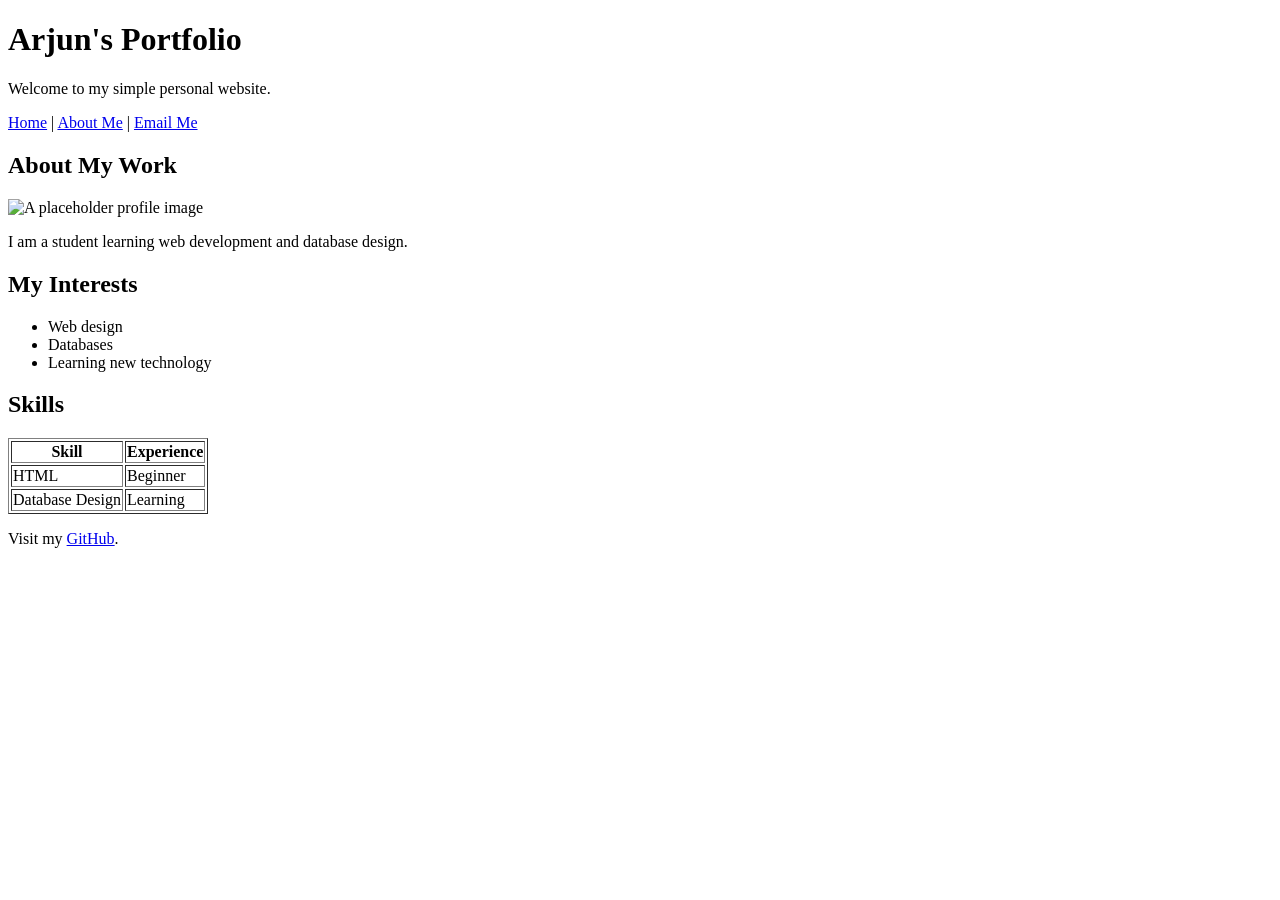
==== FirstPage.html @ 055403a0 "Basic design page" ====
<!DOCTYPE html>
<html lang="en">
<head>
    <meta charset="UTF-8">
    <meta name="viewport" content="width=device-width, initial-scale=1.0">
    <title>Arjun's Portfolio</title>
</head>
<body>
    <header>
        <h1>Arjun's Portfolio</h1>
        <p>Welcome to my simple personal website.</p>

        <nav>
            <a href="FirstPage.html">Home</a> |
            <a href="AboutPage.html">About Me</a> |
            <a href="mailto:arjun@example.com">Email Me</a>
        </nav>
    </header>

    <main>
        <h2>About My Work</h2>
        <img src="https://placehold.co/200x150" alt="A placeholder profile image">
        <p>I am a student learning web development and database design.</p>

        <h2>My Interests</h2>
        <ul>
            <li>Web design</li>
            <li>Databases</li>
            <li>Learning new technology</li>
        </ul>

        <h2>Skills</h2>
        <table border="1">
            <tr>
                <th>Skill</th>
                <th>Experience</th>
            </tr>
            <tr>
                <td>HTML</td>
                <td>Beginner</td>
            </tr>
            <tr>
                <td>Database Design</td>
                <td>Learning</td>
            </tr>
        </table>
    </main>

    <footer>
        <p>Visit my <a href="https://github.com/" target="_blank">GitHub</a>.</p>
    </footer>
</body>
</html>
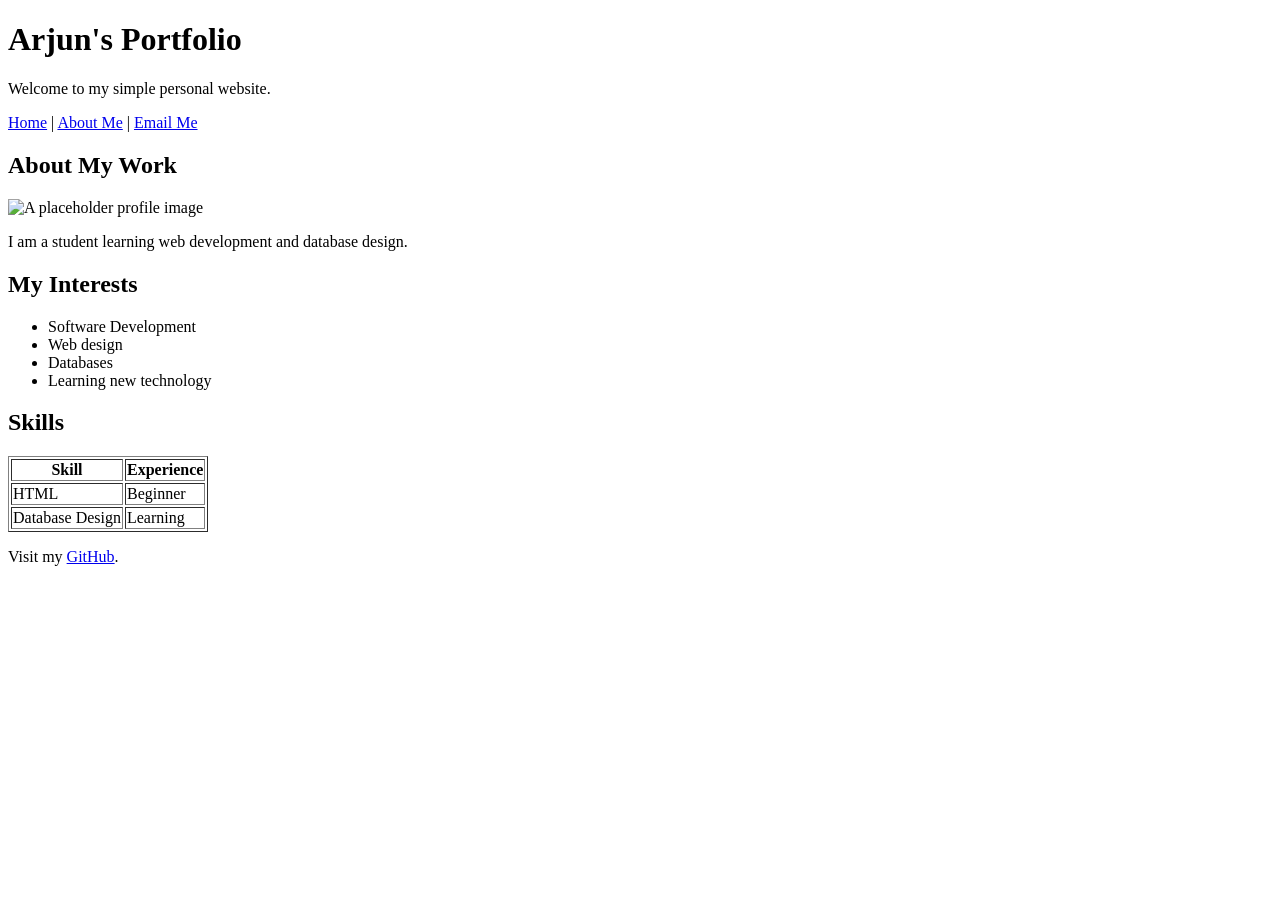
==== commit aaecca97: "update" ====
--- a/FirstPage.html
+++ b/FirstPage.html
@@ -24,6 +24,7 @@
 
         <h2>My Interests</h2>
         <ul>
+            <li>Software Development</li>
             <li>Web design</li>
             <li>Databases</li>
             <li>Learning new technology</li>
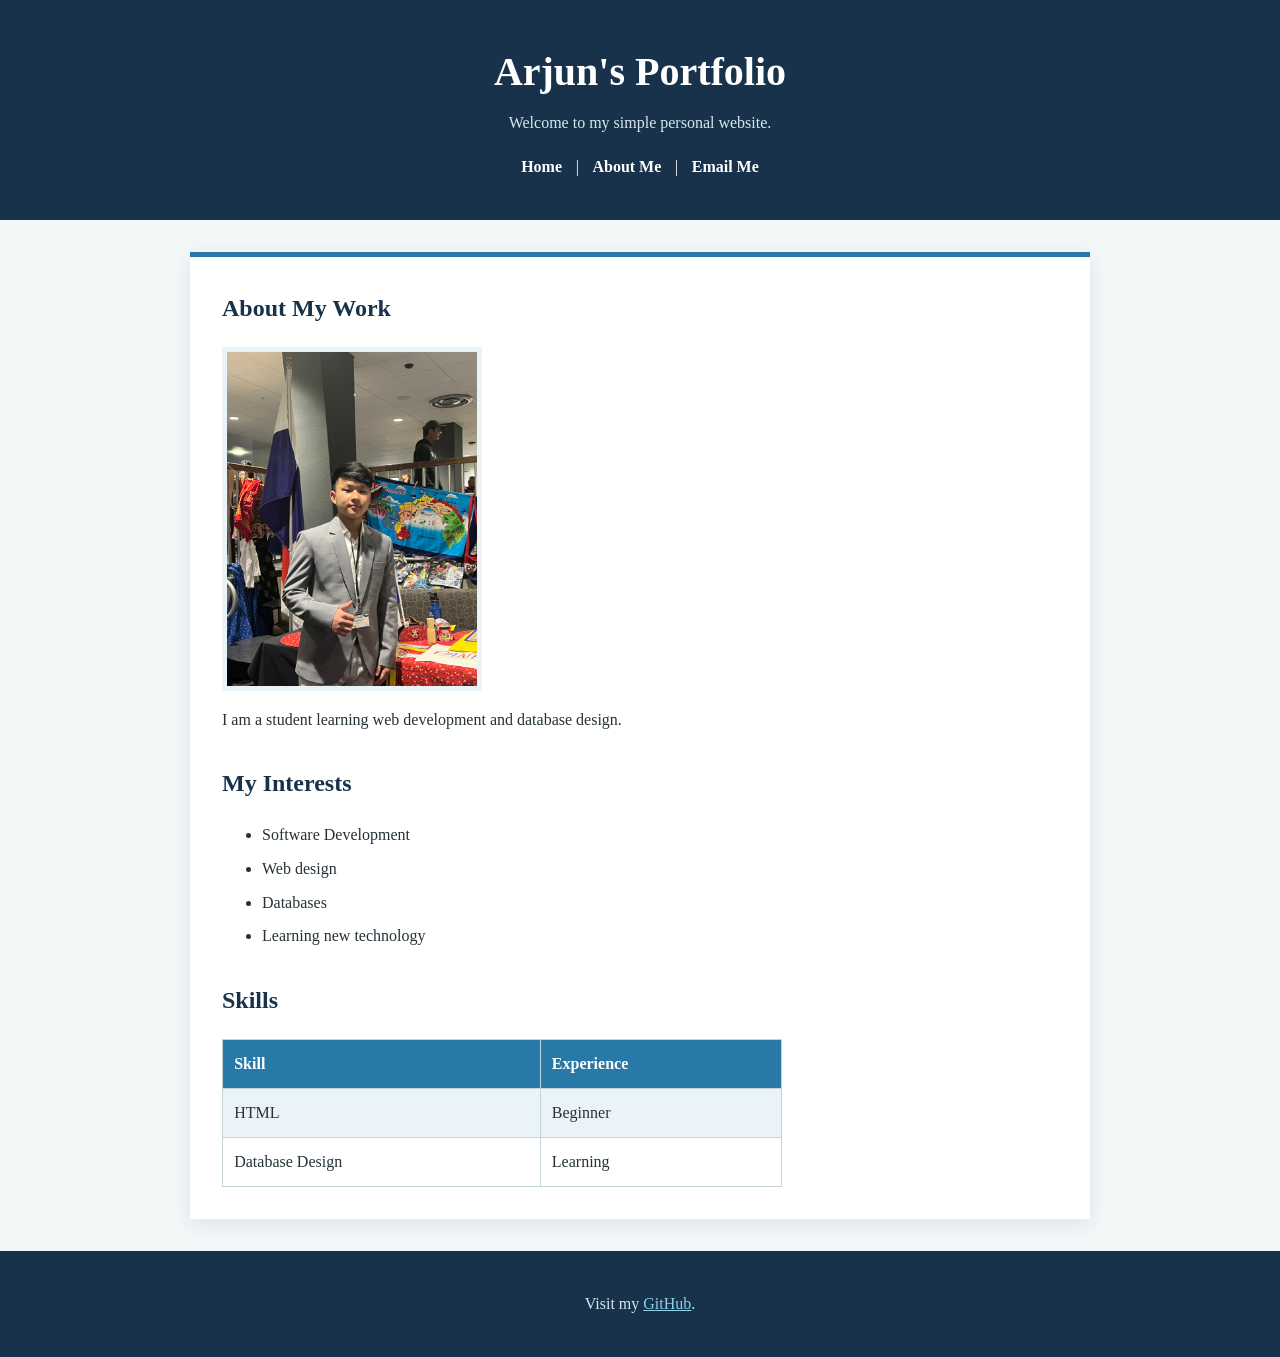
==== commit 7f7b2942: "Added some new design and css" ====
--- a/FirstPage.html
+++ b/FirstPage.html
@@ -4,6 +4,7 @@
     <meta charset="UTF-8">
     <meta name="viewport" content="width=device-width, initial-scale=1.0">
     <title>Arjun's Portfolio</title>
+    <link rel="stylesheet" href="style.css">
 </head>
 <body>
     <header>
@@ -13,13 +14,13 @@
         <nav>
             <a href="FirstPage.html">Home</a> |
             <a href="AboutPage.html">About Me</a> |
-            <a href="mailto:arjun@example.com">Email Me</a>
+            <a href="mailto:arjun5438902@gmail.com">Email Me</a>
         </nav>
     </header>
 
     <main>
         <h2>About My Work</h2>
-        <img src="https://placehold.co/200x150" alt="A placeholder profile image">
+        <img src="IMG_9938.jpeg" alt="A picture of me">
         <p>I am a student learning web development and database design.</p>
 
         <h2>My Interests</h2>
@@ -31,7 +32,7 @@
         </ul>
 
         <h2>Skills</h2>
-        <table border="1">
+        <table>
             <tr>
                 <th>Skill</th>
                 <th>Experience</th>
--- a/style.css
+++ b/style.css
@@ -0,0 +1,83 @@
+:root {
+    --navy: #18324b;
+    --blue: #2878a8;
+    --light-blue: #eaf4f8;
+    --text: #263238;
+    --white: #ffffff;
+}
+
+* { box-sizing: border-box; }
+
+body {
+    margin: 0;
+    font-family: Georgia, "Times New Roman", serif;
+    line-height: 1.6;
+    color: var(--text);
+    background: #f4f7f8;
+}
+
+header {
+    padding: 2.5rem 1.5rem;
+    text-align: center;
+    color: var(--white);
+    background: var(--navy);
+}
+
+header h1 { margin: 0; font-size: 2.5rem; }
+header p { margin: 0.35rem 0 1.2rem; color: #d8e7ee; }
+
+nav { margin-top: 1.2rem; }
+nav a {
+    margin: 0 0.6rem;
+    color: var(--white);
+    font-weight: bold;
+    text-decoration: none;
+}
+
+nav a:hover { color: #8ed0e8; }
+
+a { color: var(--blue); }
+
+main {
+    width: min(900px, calc(100% - 2rem));
+    min-height: 420px;
+    margin: 2rem auto;
+    padding: 2rem;
+    background: var(--white);
+    border-top: 5px solid var(--blue);
+    box-shadow: 0 5px 18px rgba(24, 50, 75, 0.1);
+}
+
+h2 { color: var(--navy); }
+main h2:first-child { margin-top: 0; }
+main h2:not(:first-child) { margin-top: 2rem; }
+
+main img {
+    display: block;
+    width: min(260px, 100%);
+    height: auto;
+    margin: 1rem 0;
+    border: 5px solid var(--light-blue);
+}
+
+li { margin: 0.5rem 0; }
+
+table { width: 100%; max-width: 560px; border-collapse: collapse; }
+th, td { padding: 0.7rem; border: 1px solid #c5d4da; text-align: left; }
+th { color: var(--white); background: var(--blue); }
+tr:nth-child(even) { background: var(--light-blue); }
+
+footer {
+    padding: 1.5rem;
+    text-align: center;
+    color: #d8e7ee;
+    background: var(--navy);
+}
+
+footer a { color: #8ed0e8; }
+
+@media (max-width: 600px) {
+    header h1 { font-size: 2rem; }
+    main { padding: 1.25rem; }
+    nav a { display: inline-block; margin: 0.2rem 0.35rem; }
+}
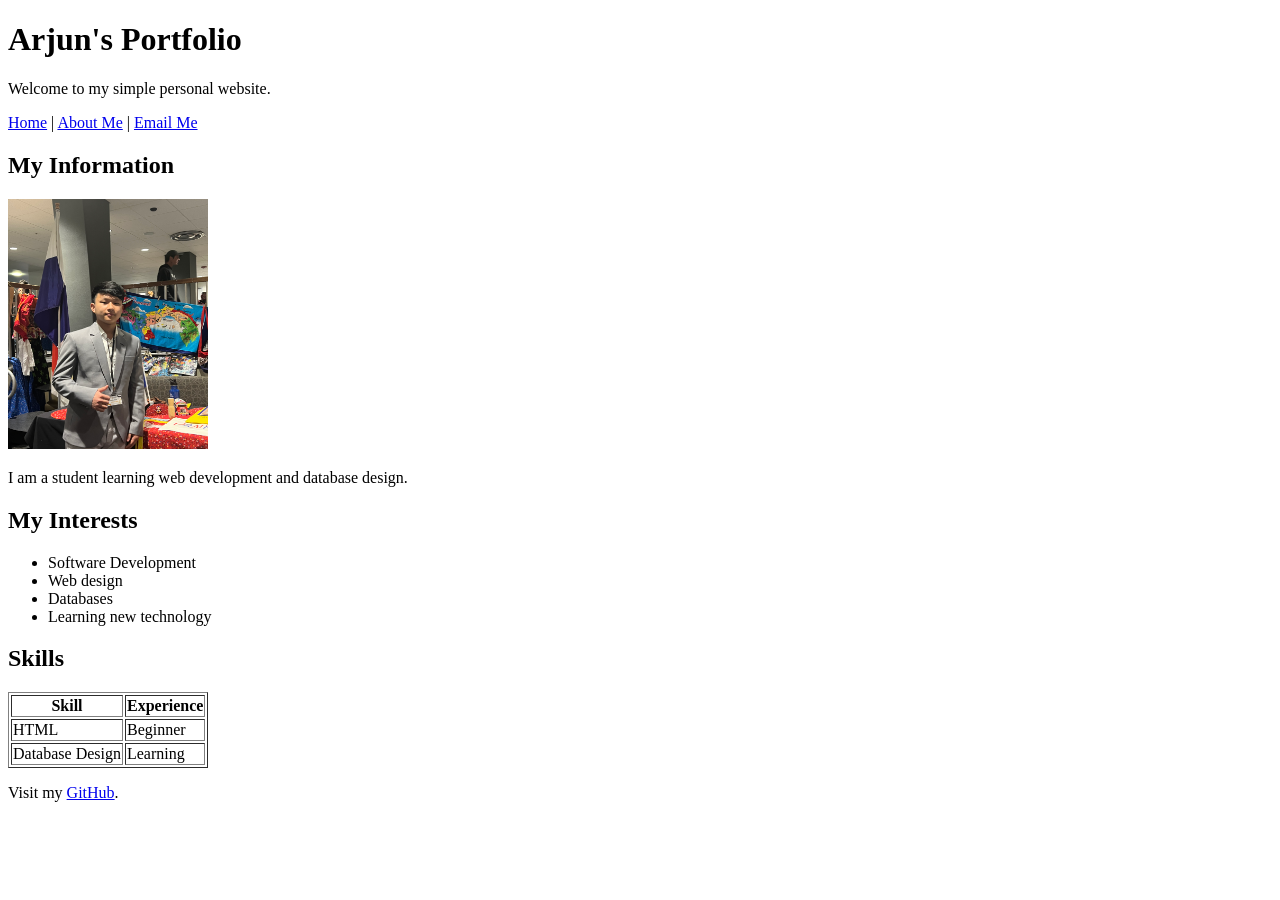
==== commit 1e15443b: "some changes" ====
--- a/FirstPage.html
+++ b/FirstPage.html
@@ -4,7 +4,6 @@
     <meta charset="UTF-8">
     <meta name="viewport" content="width=device-width, initial-scale=1.0">
     <title>Arjun's Portfolio</title>
-    <link rel="stylesheet" href="style.css">
 </head>
 <body>
     <header>
@@ -19,8 +18,8 @@
     </header>
 
     <main>
-        <h2>About My Work</h2>
-        <img src="IMG_9938.jpeg" alt="A picture of me">
+        <h2>My Information</h2>
+        <img src="IMG_9938.jpeg" alt="A picture of me" width="200" height="250">
         <p>I am a student learning web development and database design.</p>
 
         <h2>My Interests</h2>
@@ -32,7 +31,7 @@
         </ul>
 
         <h2>Skills</h2>
-        <table>
+        <table border="1">
             <tr>
                 <th>Skill</th>
                 <th>Experience</th>
